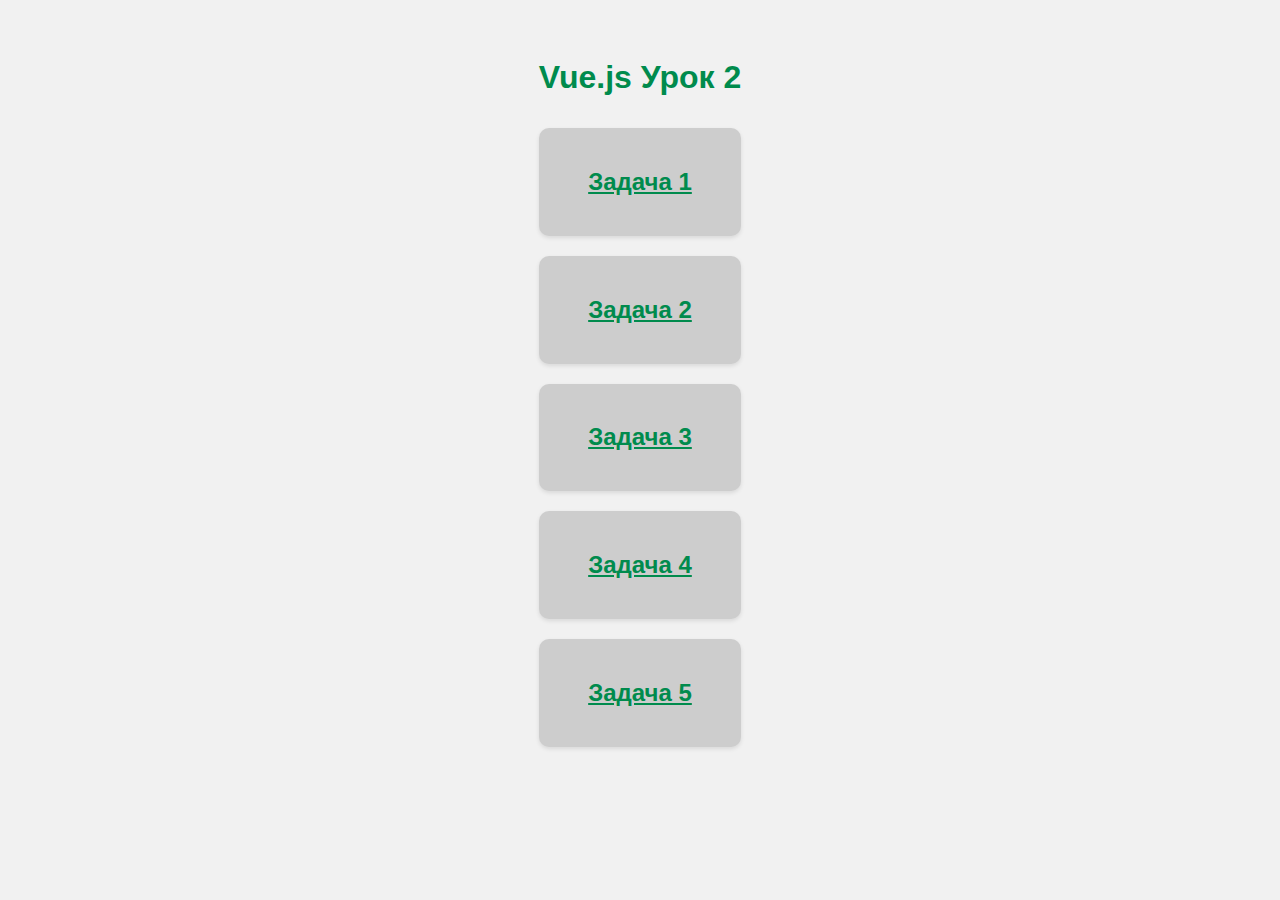
==== lesson-2/index.html @ 1490f056 "Add files via upload" ====
<!DOCTYPE html>
<html lang="en">

<head>
	<meta charset="UTF-8">
	<meta name="viewport" content="width=device-width, initial-scale=1.0">
	<link rel="stylesheet" type="text/css" href="styles.css">
	<title>lesson-1</title>
</head>

<body>

	<div class="container-wrapper">
		<h1>Vue.js Урок 2</h1>

		<div class="container">
			<h2><a href="tasks/task1.html">Задача 1</a></h2>
			<p></p>
		</div>
		<div class="container">
			<h2><a href="tasks/task2.html">Задача 2</a></h2>
			<p></p>

		</div>
		<div class="container">
			<h2><a href="tasks/task3.html">Задача 3</a></h2>
			<p></p>
		</div>
		<div class="container">
			<h2><a href="tasks/task4.html">Задача 4</a></h2>
			<p></p>
		</div>
		<div class="container">
			<h2><a href="tasks/task5.html">Задача 5</a></h2>
			<p></p>
		</div>
	</div>

</body>

</html>
---- lesson-2/styles.css ----
body {
	font-family: Arial, Helvetica, sans-serif;
	display: flex;
	justify-content: center;
	align-items: center;
	background-color: #f1f1f1;
}

.container-wrapper {
	display: flex;
	flex-direction: column;
	align-items: center;
	padding: 30px 0;
}

.container {
	background-color: rgb(205, 205, 205);
	border-radius: 10px;
	padding: 20px;
	margin: 10px;
	text-align: center;
	color: rgb(22, 22, 22);
	width: 80%;
	box-shadow: 0 2px 4px rgba(0, 0, 0, 0.1);
	transition: transform 0.3s ease;
}

.container:hover {
	transform: translateY(-5px);
}

p {
	text-align: left;
}

li,
ol {
	text-align: left;
}

h1 {
	color: rgb(0, 139, 77);
}

a {
	color: rgb(0, 139, 77);
}
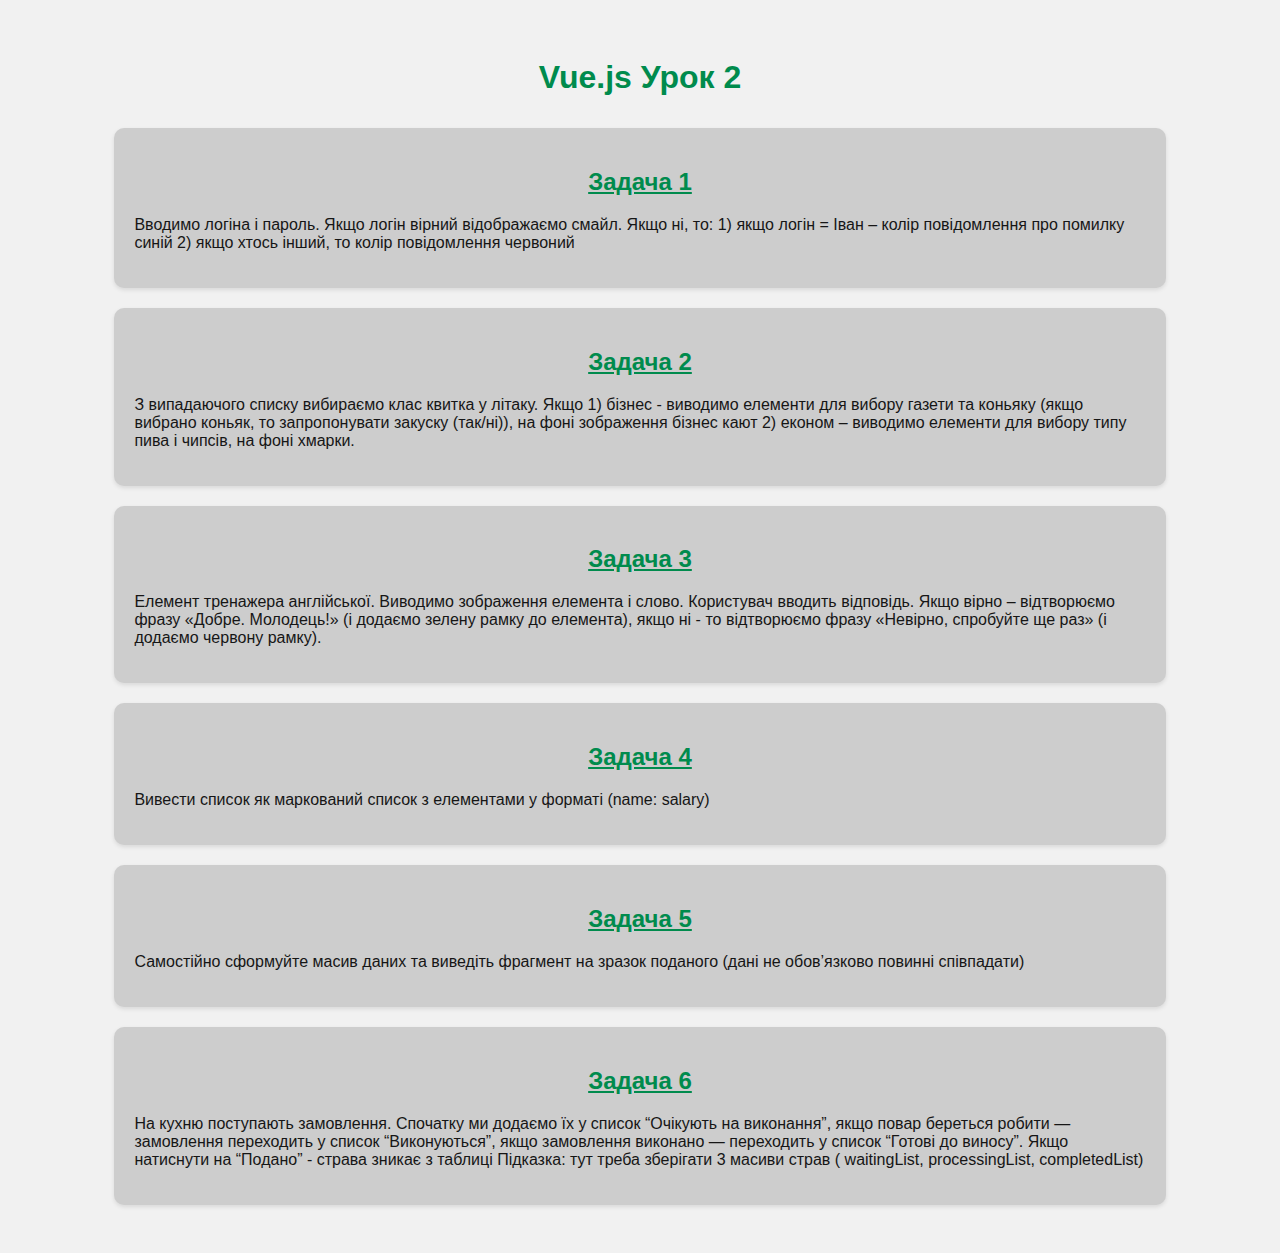
==== commit 6e66206f: "Update index.html" ====
--- a/lesson-2/index.html
+++ b/lesson-2/index.html
@@ -15,27 +15,46 @@
 
 		<div class="container">
 			<h2><a href="tasks/task1.html">Задача 1</a></h2>
-			<p></p>
+			<p>Вводимо логіна і пароль. Якщо логін вірний відображаємо смайл. Якщо ні, то:
+				1) якщо логін = Іван – колір повідомлення про помилку синій
+				2) якщо хтось інший, то колір повідомлення червоний</p>
 		</div>
 		<div class="container">
 			<h2><a href="tasks/task2.html">Задача 2</a></h2>
-			<p></p>
+			<p>З випадаючого списку вибираємо клас квитка у літаку.
+				Якщо
+				1) бізнес - виводимо елементи для вибору газети та коньяку (якщо вибрано коньяк, то запропонувати
+				закуску (так/ні)), на фоні зображення бізнес кают
+				2) економ – виводимо елементи для вибору типу пива і чипсів, на фоні хмарки.</p>
 
 		</div>
 		<div class="container">
 			<h2><a href="tasks/task3.html">Задача 3</a></h2>
-			<p></p>
+			<p>Елемент тренажера англійської. Виводимо зображення елемента і слово.
+				Користувач вводить відповідь. Якщо вірно – відтворюємо фразу «Добре. Молодець!» (і додаємо зелену рамку
+				до елемента), якщо ні - то відтворюємо фразу «Невірно, спробуйте ще раз» (і додаємо червону рамку).</p>
 		</div>
 		<div class="container">
 			<h2><a href="tasks/task4.html">Задача 4</a></h2>
-			<p></p>
+			<p> Вивести список як маркований список з елементами у форматі (name: salary)
+			</p>
 		</div>
 		<div class="container">
 			<h2><a href="tasks/task5.html">Задача 5</a></h2>
-			<p></p>
+			<p>Самостійно сформуйте масив даних та виведіть фрагмент на зразок поданого (дані не обов’язково повинні
+				співпадати)</p>
+		</div>
+		<div class="container">
+			<h2><a href="tasks/task6.html">Задача 6</a></h2>
+			<p>На кухню поступають замовлення.
+				Спочатку ми додаємо їх у список “Очікують на виконання”,
+				якщо повар береться робити — замовлення переходить у список “Виконуються”,
+				якщо замовлення виконано — переходить у список “Готові до виносу”.
+				Якщо натиснути на “Подано” - страва зникає з таблиці
+				Підказка: тут треба зберігати 3 масиви страв ( waitingList, processingList, completedList)</p>
 		</div>
 	</div>
 
 </body>
 
-</html>+</html>
